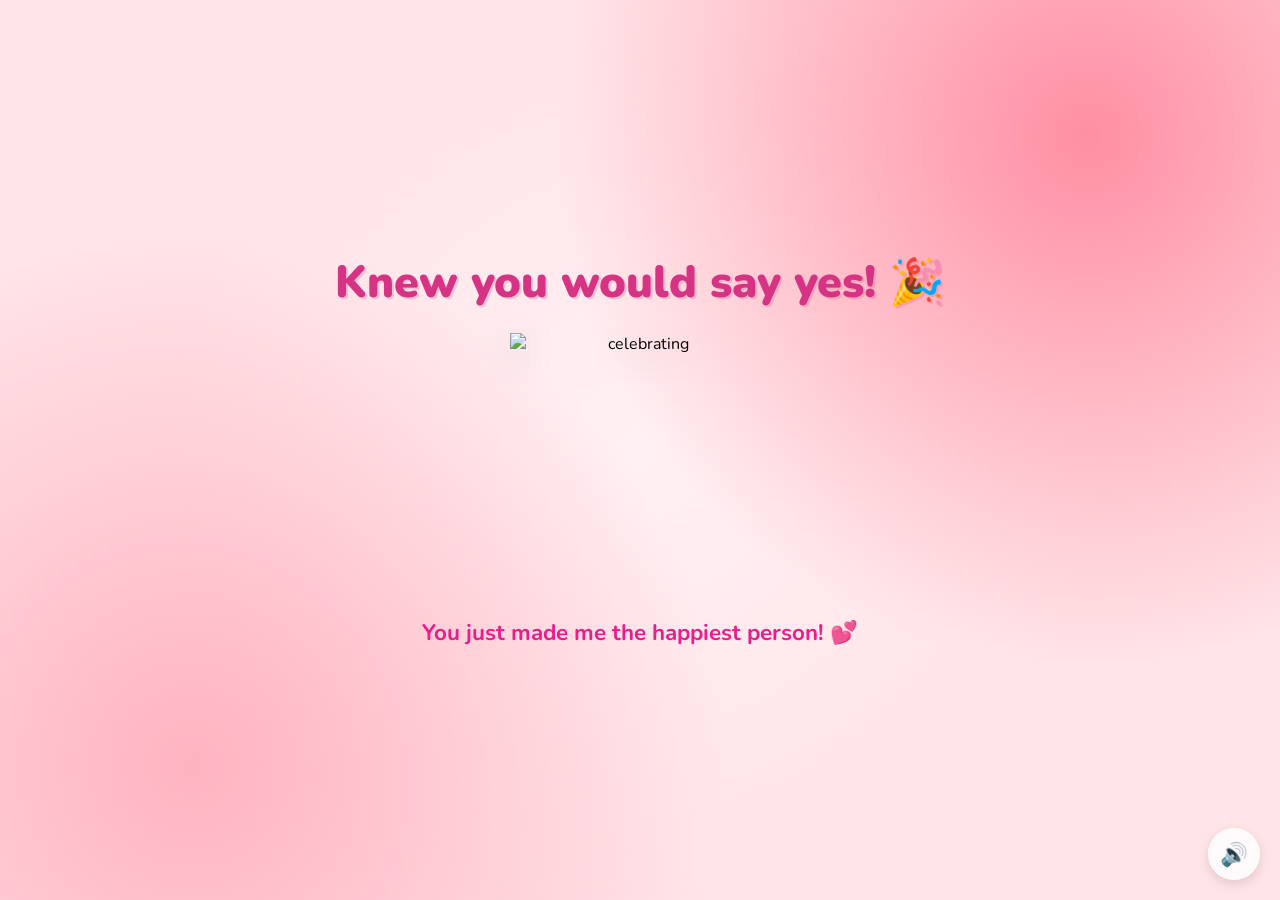
==== yes.html @ c36c6ee3 "Create yes.html" ====
<!DOCTYPE html>
<html lang="en">
<head>
    <meta charset="UTF-8">
    <meta name="viewport" content="width=device-width, initial-scale=1.0">
    <title>Yay! 🎉</title>
    <link rel="preconnect" href="https://fonts.googleapis.com">
    <link href="https://fonts.googleapis.com/css2?family=Nunito:wght@400;700;800;900&display=swap" rel="stylesheet">
    <link rel="stylesheet" href="style.css">
    <script src="https://cdn.jsdelivr.net/npm/canvas-confetti@1.9.2/dist/confetti.browser.min.js"></script>
</head>
<body>
    <div class="hearts-bg"></div>

    <div class="container yes-container">
        <h1 class="yes-title">Knew you would say yes! 🎉</h1>

        <div class="gif-container">
            <img id="cat-gif" src="https://media.tenor.com/eNHbizSfVb0AAAAj/lovemode-cute.gif" alt="celebrating">
        </div>

        <p class="yes-message">You just made me the happiest person! 💕</p>
    </div>

    <audio id="bg-music" loop>
        <source src="music/beabadoobee - Glue Song (Lyrics).mp3" type="audio/mpeg">
    </audio>

    <button id="music-toggle" onclick="toggleMusic()" title="Toggle music">🔊</button>

    <script src="yes-script.js"></script>
</body>
</html>
---- style.css ----
* {
    margin: 0;
    padding: 0;
    box-sizing: border-box;
}

body {
    background-color: #FFE4E8;
    font-family: 'Nunito', sans-serif;
    min-height: 100vh;
    display: flex;
    justify-content: center;
    align-items: center;
    overflow: hidden;
    background-image:
        radial-gradient(circle at 15% 85%, #ffb3c1 0%, transparent 40%),
        radial-gradient(circle at 85% 15%, #ff8fa3 0%, transparent 40%),
        radial-gradient(circle at 50% 50%, #fff0f3 0%, transparent 60%);
}

/* Floating hearts background */
.hearts-bg {
    position: fixed;
    top: 0; left: 0; right: 0; bottom: 0;
    pointer-events: none;
    z-index: 0;
    overflow: hidden;
}

.hearts-bg::before,
.hearts-bg::after {
    content: '💕 💗 💖 💝 💓';
    position: absolute;
    font-size: 1.5rem;
    opacity: 0.15;
    animation: floatHearts 12s linear infinite;
    white-space: nowrap;
    top: 100%;
    left: 10%;
}

.hearts-bg::after {
    animation-delay: 6s;
    left: 60%;
    content: '💗 💕 💓 💖 💝';
}

@keyframes floatHearts {
    from { transform: translateY(0); opacity: 0.15; }
    to { transform: translateY(-110vh); opacity: 0; }
}

.container {
    position: relative;
    z-index: 1;
    text-align: center;
    padding: 40px 20px;
}

h1 {
    font-size: 2.4rem;
    color: #d63384;
    font-weight: 900;
    margin-bottom: 20px;
    text-shadow: 2px 2px 0px rgba(214, 51, 132, 0.2);
    animation: wiggle 2s ease-in-out infinite;
}

@keyframes wiggle {
    0%, 100% { transform: rotate(-1deg); }
    50% { transform: rotate(1deg); }
}

.gif-container {
    margin: 20px auto;
    display: flex;
    justify-content: center;
}

#cat-gif {
    width: 200px;
    height: 200px;
    object-fit: contain;
    filter: drop-shadow(0 8px 16px rgba(0,0,0,0.15));
    transition: opacity 0.3s ease;
}

.buttons {
    display: flex;
    gap: 20px;
    justify-content: center;
    align-items: center;
    margin-top: 30px;
    flex-wrap: wrap;
}

#yes-btn {
    background: linear-gradient(135deg, #4CAF50, #45a049);
    color: white;
    border: none;
    border-radius: 16px;
    font-size: 1.6rem;
    font-weight: 900;
    font-family: 'Nunito', sans-serif;
    padding: 18px 45px;
    cursor: pointer;
    transition: transform 0.15s, box-shadow 0.15s;
    box-shadow: 0 6px 20px rgba(76, 175, 80, 0.45);
    letter-spacing: 1px;
}

#yes-btn:hover {
    transform: scale(1.06) translateY(-2px);
    box-shadow: 0 10px 28px rgba(76, 175, 80, 0.55);
}

#yes-btn:active {
    transform: scale(0.98);
}

#no-btn {
    background: linear-gradient(135deg, #e74c3c, #c0392b);
    color: white;
    border: none;
    border-radius: 12px;
    font-size: 1rem;
    font-weight: 700;
    font-family: 'Nunito', sans-serif;
    padding: 12px 28px;
    cursor: pointer;
    transition: background 0.2s, left 0.25s ease, top 0.25s ease;
    box-shadow: 0 4px 14px rgba(231, 76, 60, 0.4);
}

#no-btn:hover {
    background: linear-gradient(135deg, #c0392b, #a93226);
}


#tease-toast {
    margin-top: 14px;
    font-size: 1rem;
    color: #d63384;
    font-weight: 700;
    font-style: italic;
    opacity: 0;
    transform: translateY(6px);
    transition: opacity 0.3s ease, transform 0.3s ease;
    min-height: 1.5rem;
}

#tease-toast.show {
    opacity: 1;
    transform: translateY(0);
}

/* Music toggle button */
#music-toggle {
    position: fixed;
    bottom: 20px;
    right: 20px;
    background: rgba(255, 255, 255, 0.85);
    border: none;
    border-radius: 50%;
    width: 52px;
    height: 52px;
    font-size: 1.4rem;
    cursor: pointer;
    backdrop-filter: blur(10px);
    box-shadow: 0 4px 12px rgba(0, 0, 0, 0.12);
    transition: transform 0.2s;
    z-index: 100;
}

#music-toggle:hover {
    transform: scale(1.1);
}

/* Yes page specific */
.yes-container h1.yes-title {
    font-size: 2.8rem;
    animation: bounceTitle 0.6s ease infinite alternate;
}

@keyframes bounceTitle {
    from { transform: translateY(0) rotate(-1deg); }
    to { transform: translateY(-12px) rotate(1deg); }
}

.yes-message {
    font-size: 1.4rem;
    color: #e91e8c;
    font-weight: 700;
    margin-top: 24px;
    animation: fadeIn 1s ease 0.5s both;
}

@keyframes fadeIn {
    from { opacity: 0; transform: translateY(10px); }
    to { opacity: 1; transform: translateY(0); }
}

.yes-container #cat-gif {
    width: 260px;
    height: 260px;
}
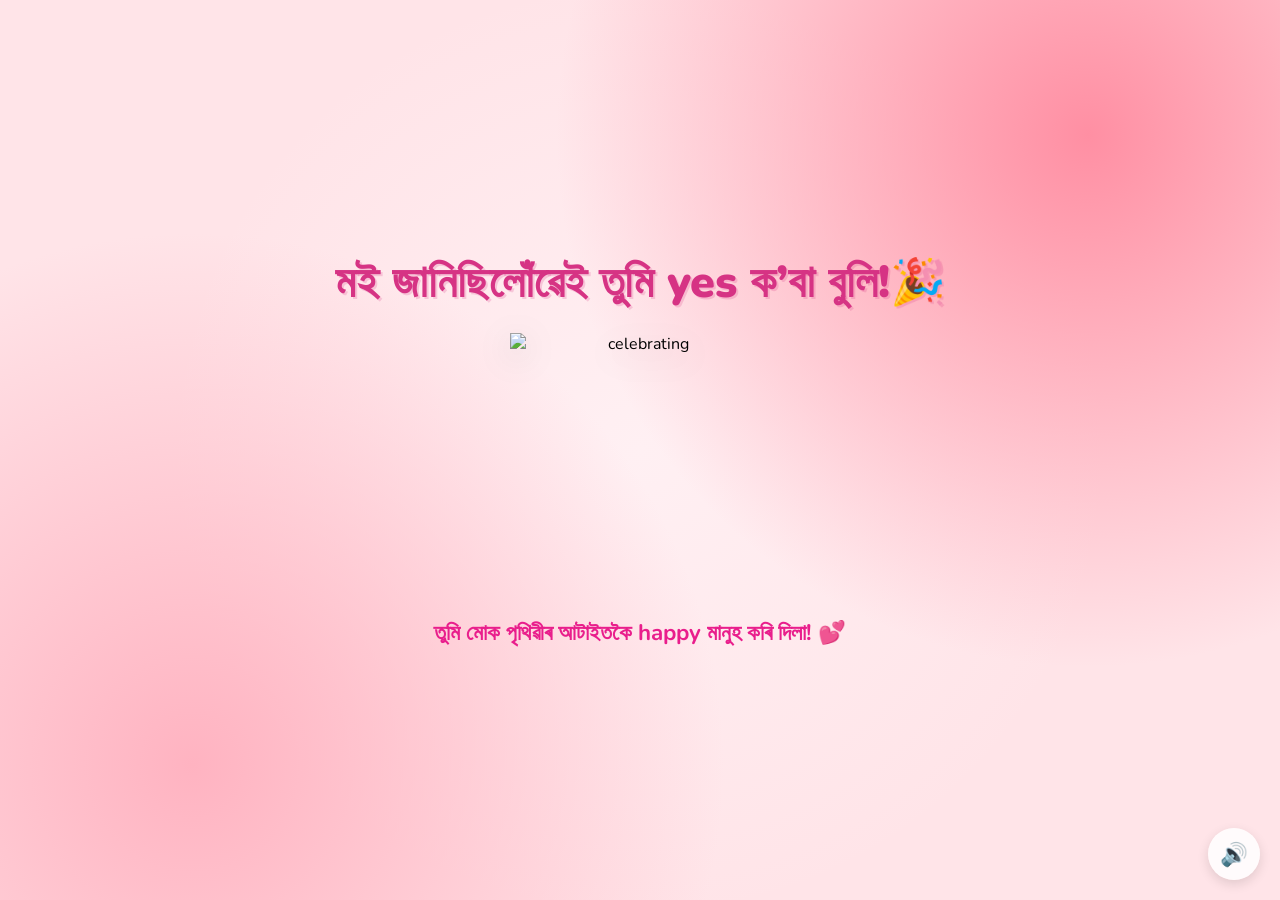
==== commit db07b6ca: "Update yes.html" ====
--- a/yes.html
+++ b/yes.html
@@ -13,13 +13,13 @@
     <div class="hearts-bg"></div>
 
     <div class="container yes-container">
-        <h1 class="yes-title">Knew you would say yes! 🎉</h1>
+        <h1 class="yes-title">মই জানিছিলোঁৱেই তুমি yes ক’বা বুলি!🎉</h1>
 
         <div class="gif-container">
             <img id="cat-gif" src="https://media.tenor.com/eNHbizSfVb0AAAAj/lovemode-cute.gif" alt="celebrating">
         </div>
 
-        <p class="yes-message">You just made me the happiest person! 💕</p>
+        <p class="yes-message">তুমি মোক পৃথিৱীৰ আটাইতকৈ happy মানুহ কৰি দিলা! 💕</p>
     </div>
 
     <audio id="bg-music" loop>
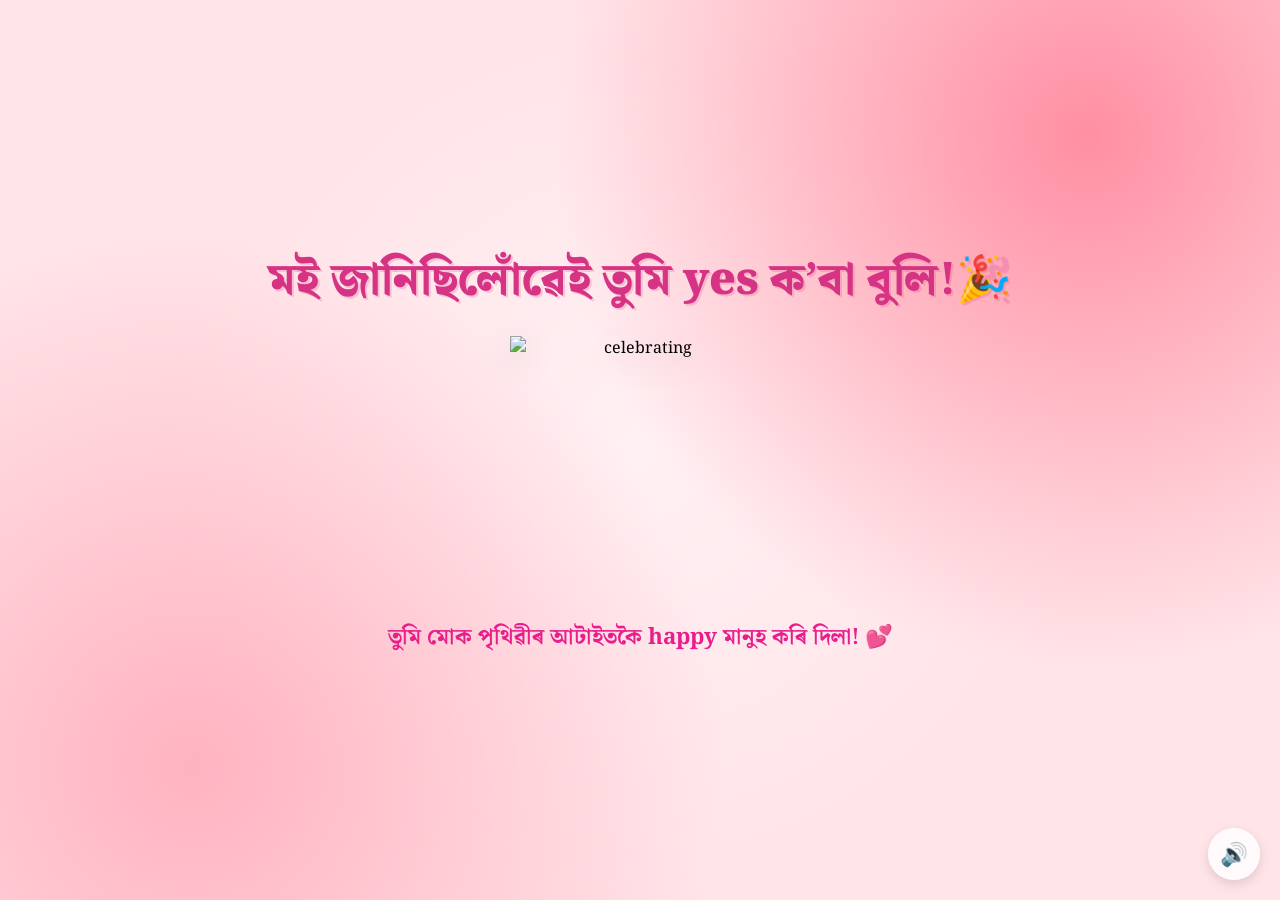
==== commit a7e187a6: "Update yes.html" ====
--- a/yes.html
+++ b/yes.html
@@ -5,7 +5,7 @@
     <meta name="viewport" content="width=device-width, initial-scale=1.0">
     <title>Yay! 🎉</title>
     <link rel="preconnect" href="https://fonts.googleapis.com">
-    <link href="https://fonts.googleapis.com/css2?family=Nunito:wght@400;700;800;900&display=swap" rel="stylesheet">
+    <link href="https://fonts.googleapis.com/css2?family=Noto+Serif+Bengali:wght@100..900&display=swap" rel="stylesheet">
     <link rel="stylesheet" href="style.css">
     <script src="https://cdn.jsdelivr.net/npm/canvas-confetti@1.9.2/dist/confetti.browser.min.js"></script>
 </head>
--- a/style.css
+++ b/style.css
@@ -6,7 +6,7 @@
 
 body {
     background-color: #FFE4E8;
-    font-family: 'Nunito', sans-serif;
+    font-family: 'Noto Serif Bengali', serif;
     min-height: 100vh;
     display: flex;
     justify-content: center;
@@ -101,7 +101,7 @@
     border-radius: 16px;
     font-size: 1.6rem;
     font-weight: 900;
-    font-family: 'Nunito', sans-serif;
+    font-family: 'Noto Serif Bengali', serif;
     padding: 18px 45px;
     cursor: pointer;
     transition: transform 0.15s, box-shadow 0.15s;
@@ -125,7 +125,7 @@
     border-radius: 12px;
     font-size: 1rem;
     font-weight: 700;
-    font-family: 'Nunito', sans-serif;
+    font-family: 'Noto Serif Bengali', serif;
     padding: 12px 28px;
     cursor: pointer;
     transition: background 0.2s, left 0.25s ease, top 0.25s ease;
